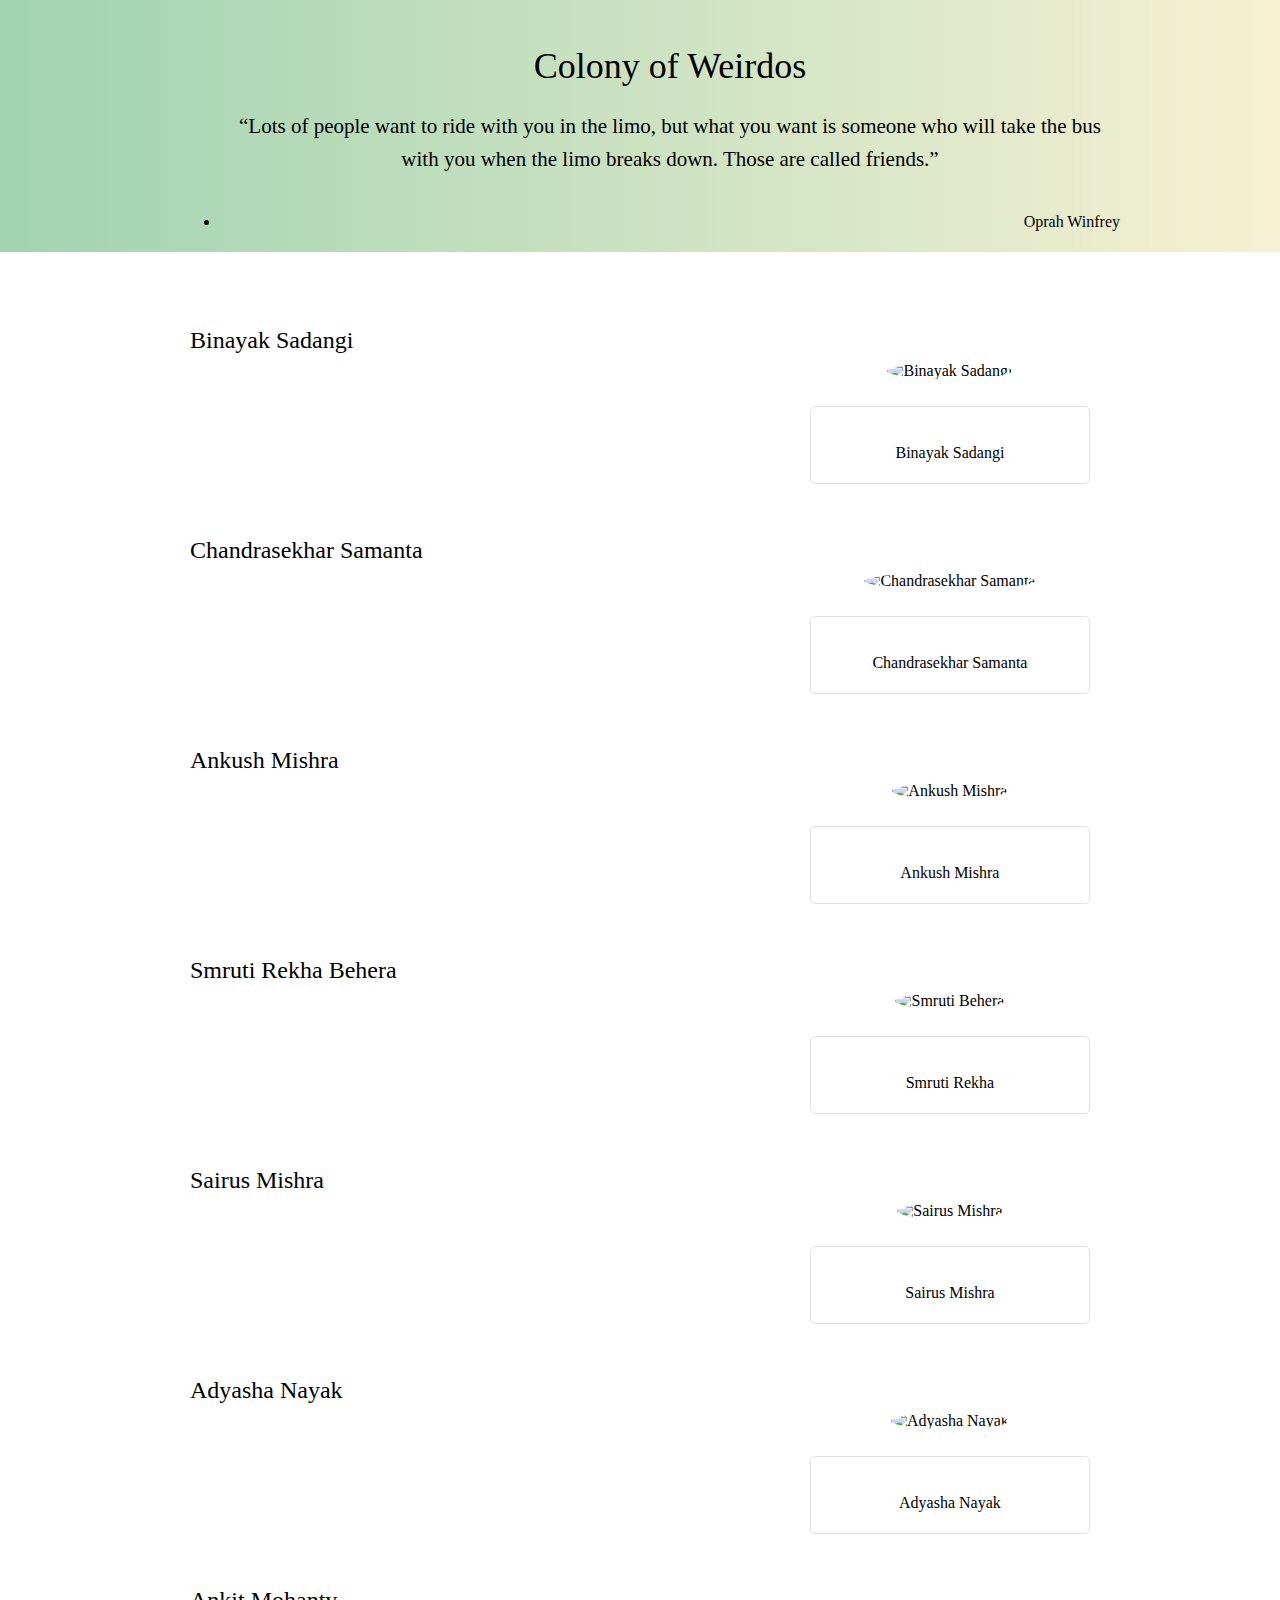
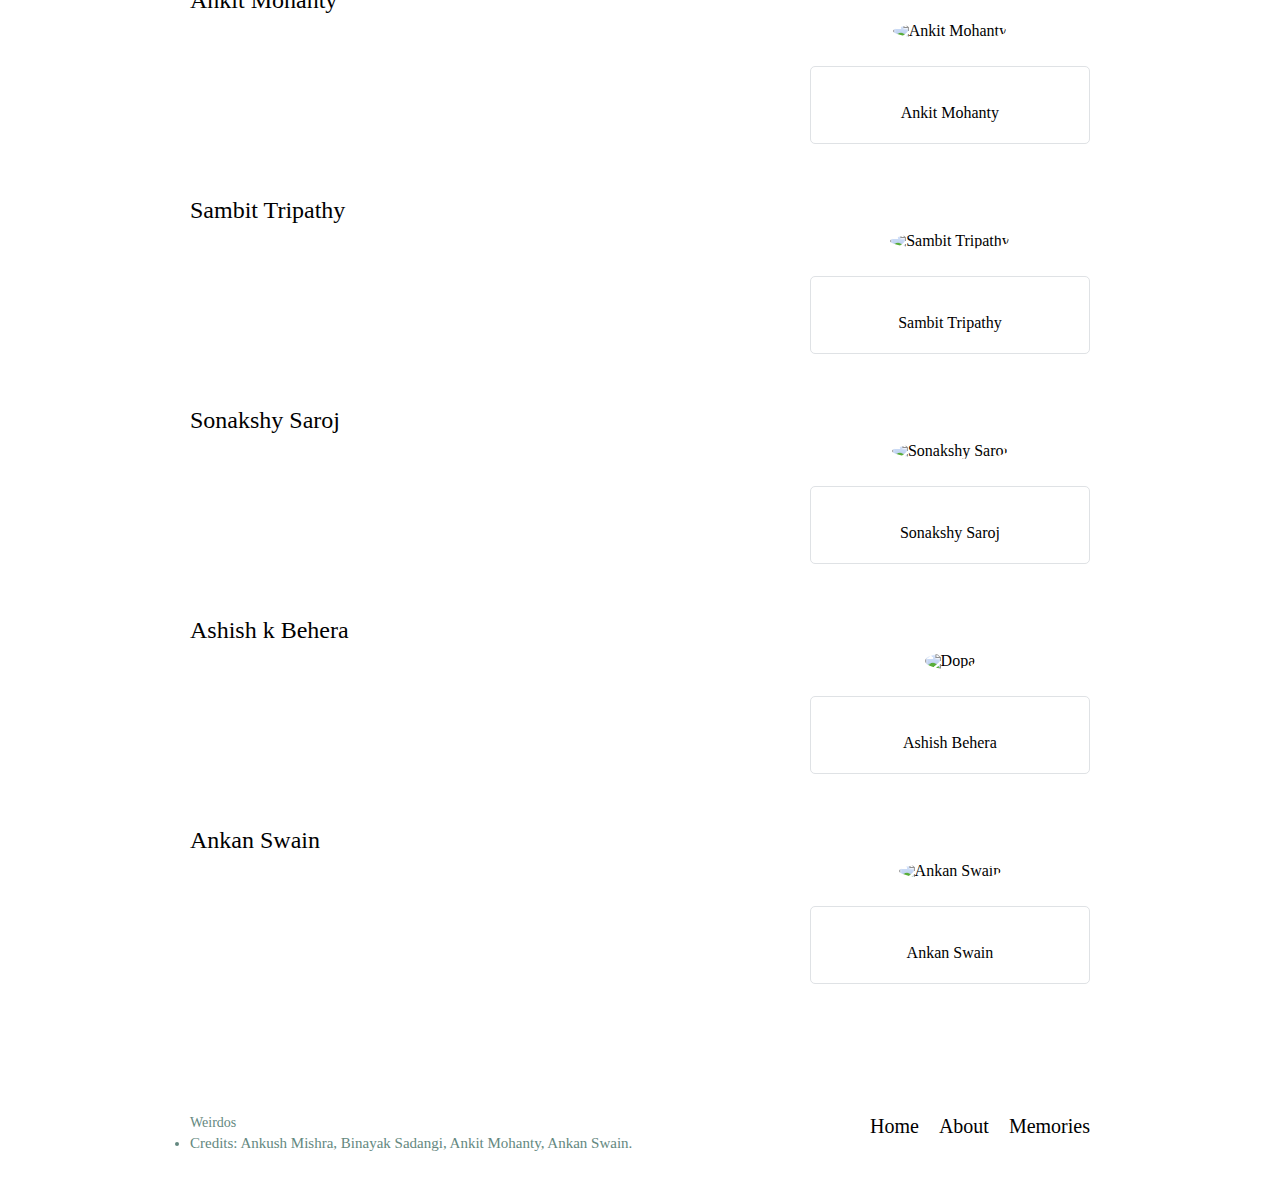
==== about.html @ 7e1612fb "update 4" ====
<!DOCTYPE html>
<html>
<head>
	<title>About/under development</title>
	<link href="style-abt.css" rel="stylesheet">
</head>

<body>
	
	<section class="row-alt">
  <div class="lead container">
    <div class="container">

    <h1>Colony of Weirdos</h1>

    <p> “Lots of people want to ride with you in the limo, but what you want is someone who will take the bus with you when the limo breaks down. Those are called friends.”</p><br>
    <li class="author">Oprah Winfrey</li>
  
    </div>
  </div>
</section>
<section class="row">
  <div class="grid">

  <!-- Binu -->

  <section class="weirdo">

    <div class="col-2-3">

      <h2>Binayak Sadangi</h2>
  
      <p></p>

    </div><!--

    --><aside class="col-1-3">
      <div class="infoabt">

        <img src="z-32.jpg" alt="Binayak Sadangi" Height="150" Width="150">

        <ul>
          <li><a href="https://www.instagram.com/binayak__sadangi">Binayak Sadangi</a></li>
          <li><a href="*portfolio"></a></li>
        </ul>

      </div>
    </aside>

  </section>

  <!-- Chandu -->

  <section class="weirdo">

    <div class="col-2-3">

      <h2>Chandrasekhar Samanta</h2>
  
      <p></p>

    </div><!--

    --><aside class="col-1-3">
      <div class="infoabt">

        <img src="z-07.jpg" alt="Chandrasekhar Samanta" Height="150" Width="150">

        <ul>
          <li><a href="https://www.instagram.com/___chandrasekhar___">Chandrasekhar Samanta</a></li>
          <li><a href="*portfolio"></a></li>
        </ul>

      </div>
    </aside>

  </section>

  <!-- Ankush -->

  <section class="weirdo" >

    <div class="col-2-3">

      <h2>Ankush Mishra</h2>
  
      <p></p>

    </div><!--

    --><aside class="col-1-3">
      <div class="infoabt">

        <img src="z-42.jpg" alt="Ankush Mishra" Height="150" Width="150">

        <ul>
          <li><a href="https://www.instagram.com/iam_ankush09">Ankush Mishra</a></li>
          <li><a href="*portfolio"></a></li>
        </ul>

      </div>
    </aside>

  </section>

  <!-- smruti -->

  <section class="weirdo" >

    <div class="col-2-3">

      <h2>Smruti Rekha Behera</h2>
  
      <p></p>

    </div><!--

    --><aside class="col-1-3">
      <div class="infoabt">

        <img src="z-45.jpg" alt="Smruti Behera" Height="150" Width="150">

        <ul>
          <li><a href="https://www.instagram.com/trou._.noir">Smruti Rekha</a></li>
          <li><a href="*portfolio"></a></li>
        </ul>

      </div>
    </aside>

  </section>

  <!-- Sai -->

  <section class="weirdo">

    <div class="col-2-3">

      <h2>Sairus Mishra</h2>
  
      <p></p>

    </div><!--

    --><aside class="col-1-3">
      <div class="infoabt">

        <img src="z-08.jpeg" alt="Sairus Mishra" Height="150" Width="150">

        <ul>
          <li><a href="https://www.instagram.com/iamsairus10">Sairus Mishra</a></li>
          <li><a href="*portfolio"></a></li>
        </ul>

      </div>
    </aside>

  </section>

  <!-- adyasha -->

  <section class="weirdo">

    <div class="col-2-3">

      <h2>Adyasha Nayak</h2>
  
      <p></p>

    </div><!--

    --><aside class="col-1-3">
      <div class="infoabt">

        <img src="z-60.jpg" alt="Adyasha Nayak" Height="150" Width="150">

        <ul>
          <li><a href="https://www.instagram.com/adyashaa.nayakk">Adyasha Nayak</a></li>
          <li><a href="*portfolio"></a></li>
        </ul>

      </div>
    </aside>

  </section>

  <!-- Ankit -->

  <section class="weirdo">

    <div class="col-2-3">

      <h2>Ankit Mohanty</h2>
  
      <p></p>

    </div><!--

    --><aside class="col-1-3">
      <div class="infoabt">

        <img src="z-15.png" alt="Ankit Mohanty" Height="150" Width="150">

        <ul>
          <li><a href="https://www.instagram.com/a_nkit_007">Ankit Mohanty</a></li>
          <li><a href="*portfolio"></a></li>
        </ul>

      </div>
    </aside>

  </section>

  <!-- Sambit -->

  <section class="weirdo" >

    <div class="col-2-3">

      <h2>Sambit Tripathy</h2>
  
      <p></p>

    </div><!--

    --><aside class="col-1-3">
      <div class="infoabt">

        <img src="z-41.jpg" alt="Sambit Tripathy" Height="150" Width="150">

        <ul>
          <li><a href="https://www.instagram.com/radioactive.221">Sambit Tripathy</a></li>
          <li><a href="*portfolio"></a></li>
        </ul>

      </div>
    </aside>

  </section>

  <!-- Sonakshy -->

  <section class="weirdo">

    <div class="col-2-3">

      <h2>Sonakshy Saroj</h2>
  
      <p></p>

    </div><!--

    --><aside class="col-1-3">
      <div class="infoabt">

        <img src="z-47.jpg" alt="Sonakshy Saroj" Height="150" Width="150">

        <ul>
          <li><a href="https://www.instagram.com/sonak_shyy">Sonakshy Saroj</a></li>
          <li><a href="*portfolio"></a></li>
        </ul>

      </div>
    </aside>

  </section>

  <!-- Ashish -->

  <section class="weirdo" >

    <div class="col-2-3">

      <h2>Ashish k Behera</h2>
  
      <p></p>

    </div><!--

    --><aside class="col-1-3">
      <div class="infoabt">

        <img src="z-34.jpg" alt="Dopa" Height="150" Width="150">

        <ul>
          <li><a href="https://www.instagram.com/call_me_a_s_h_u_">Ashish Behera</a></li>
          <li><a href="*portfolio"></a></li>
        </ul>

      </div>
    </aside>

  </section>

  <!-- Ankan -->

  <section class="weirdo" >

    <div class="col-2-3">

      <h2>Ankan Swain</h2>
  
      <p></p>

    </div><!--

    --><aside class="col-1-3">
      <div class="infoabt">

        <img src="z-19.jpg" alt="Ankan Swain" Height="150" Width="150">

        <ul>
          <li><a href="https://www.instagram.com/ankanswain">Ankan Swain</a></li>
          <li><a href="*portfolio"></a></li>
        </ul>

      </div>
    </aside>

  </section>
  

  </div>
</section>

<footer class="primary-footer container group">
  <small>Weirdos</small>
  <nav class="nav">
    <ul>
      <li><a href="index.html">Home</a></li><!--
      --><li><a href="about.html">About</a></li><!--
      --><li><a href="Memories.html">Memories</a></li>
    </ul>
  </nav>
  <li style="font-size:15px">Credits: Ankush Mishra, Binayak Sadangi, Ankit Mohanty, Ankan Swain.</li> 

</footer>

</body>

</html>
---- style-abt.css ----
html, body, div, span, applet, object, iframe,
h1, h2, h3, h4, h5, h6, p, blockquote, pre,
a, abbr, acronym, address, big, cite, code,
del, dfn, em, img, ins, kbd, q, s, samp,
small, strike, strong, sub, sup, tt, var,
b, u, i, center,
dl, dt, dd, ol, ul, li,
fieldset, form, label, legend,
table, caption, tbody, tfoot, thead, tr, th, td,
article, aside, canvas, details, embed, 
figure, figcaption, footer, header, hgroup, 
menu, nav, output, ruby, section, summary,
time, mark, audio, video {
	margin: 0;
	padding: 0;
	border: 0;
	font-size: 100%;
	font: inherit;
	vertical-align: baseline;
}
/* HTML5 display-role reset for older browsers */
article, aside, details, figcaption, figure, 
footer, header, hgroup, menu, nav, section {
	display: block;
}
body {
	line-height: 1;
}
ol, ul {
	list-style: none;
}
blockquote, q {
	quotes: none;
}
blockquote:before, blockquote:after,
q:before, q:after {
	content: '';
	content: none;
}
table {
	border-collapse: collapse;
	border-spacing: 0;
}

.author {
  text-align: right;
}

/*
  ========================================
  Custom styles
  ========================================
*/



h1 {
  font-size: 36px;
  line-height: 44px;
}
h2 {
  font-size: 24px;
  line-height: 44px;
}
h3 {
  font-size: 21px;
}
h4 {
  font-size: 18px;
}

h5 {
  font-size: 14px;
  font-weight: 400;
  text-transform: uppercase;
}
  
 strong {
  font-weight: 400;
}
cite, em {
  font-style: italic;
}

/*
  ========================================
  Links
  ========================================
*/

a {
  color: black;
  text-decoration: none;
}

a:hover {
  color: #a9b2b9;
}

p a {
  border-bottom: 1px solid #dfe2e5;
}

.primary-header a,
.primary-footer a {
  
}

.primary-header a:hover,
.primary-footer a:hover {
  color: purple;
} 

/*
  ========================================
  Grid
  ========================================
*/

*,
*:before,
*:after {
  -webkit-box-sizing: border-box;
     -moz-box-sizing: border-box;
          box-sizing: border-box;
}

/*.container {
  margin: 0 auto;
  padding-left: 30px;
  padding-right: 30px;
  width: 960px;
}*/
.container,
.grid {
  margin: 0 auto;
  width: 960px;
}
.container {
  padding-left: 30px;
  padding-right: 30px;
}


/*
  ========================================
  Typography
  ========================================
*/

h1, h3, h4, h5, p {
  margin-bottom: 22px;
}

/*
  ========================================
  Leads
  ========================================
*/

.lead {
  text-align: center;
}
.lead p {
  font-size: 21px;
  line-height: 33px;
}


/*
  ========================================
  Buttons
  ========================================
*/

.btn {
  border-radius: 5px;
  color: #fff;
  cursor: pointer;
  display: inline-block;
  font-weight: 400;
  letter-spacing: .5px;
  margin: 0;
  text-transform: uppercase;
}


.btn-alt {
  border: 1px solid #fff;
  padding: 10px 30px;
}

.btn-alt:hover {
  background: #fff;
  color: #648880;
}

.btn-default {
  border: 0;
  background: #648880;
  padding: 11px 30px;
  font-size: 14px;
}

.btn-default:hover {
  background: #77a198;
}



/*
  ========================================
  Home
  ========================================
*/

.hero {
  color: #fff;
  line-height: 44px;
  padding: 22px 80px 66px 80px;
  text-align: center;
}
.hero h2 {
  font-size: 36px;
}
.hero p {
  font-size: 24px;
  font-weight: 100;
}

/*
  ========================================
  Clearfix
  ========================================
*/
.group:before,
.group:after {
  content: "";
  display: table;
}
.group:after {  
  clear: both;
}
.group {
  clear: both;
  *zoom: 1;
}

/*
  ========================================
  Rows
  ========================================
*/

.row,
.row-alt{
  min-width: 960px;
}
.row {
  background: #fff;
  padding: 66px 0 44px 0;
}
.row-alt {
   background: #cbe2c1;
   background: -webkit-linear-gradient(to right, #a1d3b0, #f6f1d3);
   background: -moz-linear-gradient(to right, #a1d3b0, #f6f1d3);
   background: linear-gradient(to right, #a1d3b0, #f6f1d3);
   padding: 44px 0 22px 0;
 }



/*
  ========================================
  Primary header
  ========================================
*/

.logo {
  border-top: 4px solid #648880;
  float: left;
  font-size: 48px;
  font-weight: 100;
  letter-spacing: .5px;
  line-height: 44px;
  padding: 40px 0 22px 0;
  text-transform: uppercase;
}

.tagline {
  margin: 66px 0 22px 0;
  text-align: right;
}

.primary-nav {
  font-size: 14px;
  font-weight: 400;
  letter-spacing: .5px;
  text-transform: uppercase;
}



/*
  ========================================
  Primary footer
  ========================================
*/

.primary-footer {
  color: #648880;
  font-size: 14px;
  padding-bottom: 44px;
  padding-top: 44px;
}

.primary-footer small {
  float: left;
  font-weight: 400;
}


.col-1-3 {
  width: 33.33%;
}

.col-2-3 {
  width: 66.66%;
}

.col-1-3,
.col-2-3 {
  display: inline-block;
  vertical-align: top;
}

.teaser a:hover h3 {
  color: #a9b2b9;
}

.teaser img {
  border-radius: 5px;
  display: block;
  margin-bottom: 22px;
  max-width: 100%

}

.grid,
.col-1-3,
.col-2-3 {
  padding-left: 15px;
  padding-right: 15px;
}

/*
  ========================================
  Navigation
  ========================================
*/

.nav {
  text-align: right;
  font-size: 20px;
}

.nav li {
  display: inline-block;
  margin: 0 10px;
  vertical-align: top;
}

.nav li:last-child {
  margin-right: 0;
}

/*
  ========================================
  Speakers
  ========================================
*/
  
.infoabt {
  border: 1px solid #dfe2e5;
  border-radius: 5px;
  margin-top: 88px;
  padding: 22px;
  text-align: center;
}

.weirdo {
  margin-bottom: 44px;
}

.infoabt img {
  border-radius: 50%;
  height: 130px;
  margin: -66px 0 22px 0;
  vertical-align: top;
}

/*
  ========================================
  Venue
  ========================================
*/

.venue-theatre {
  margin-bottom: 66px;
}
.venue-hotel {
  margin-bottom: 22px;
}

.venue-map {
  height: 264px;
}

/*
  ========================================
  Register
  ========================================
*/

.why-attend {
  list-style: square;
  margin: 0 0 22px 30px;
}

form {
  margin-bottom: 22px;
}
input,
select,
textarea {
  font: 300 16px/22px "Lato", "Open Sans", "Helvetica Neue", Helvetica, Arial, sans-serif;
}

.register-group label {
  color: #648880;
  cursor: pointer;
  font-weight: 400;
}
.register-group input,
.register-group select,
.register-group textarea {
  border: 1px solid #c6c9cc;
  border-radius: 5px;
  color: #888;
  display: block;
  margin: 5px 0 27px 0;
  padding: 5px 8px;
}
.register-group input,
.register-group textarea {
  width: 100%;
}
.register-group select {
  height: 34px;
  width: 60px;
}
.register-group textarea {
  height: 78px;
}

/*
  ========================================
  Schedule
  ========================================
*/

table {
  margin-bottom: 44px;
  width: 100%;
}
table:last-child {
  margin-bottom: 0;
}

th,
td {
  padding-bottom: 22px;
  vertical-align: top;
}
th {
  padding-right: 45px;
  text-align: right;
  width: 20%;
}
td {
  width: 40%;
}

thead {
  line-height: 44px;
}
thead th {
  color: #648880;
  font-size: 24px;
}

tbody th {
  color: #a9b2b9;
  font-size: 14px;
  font-weight: 400;
  padding-top: 22px;
  text-transform: uppercase;
}

tbody td {
  border-top: 1px solid #dfe2e5;
  padding-top: 21px;
}
tbody td:first-of-type {
  padding-right: 15px;
}
tbody td:last-of-type {
  padding-left: 15px;
}
tbody td:only-of-type {
  padding-left: 0;
  padding-right: 0;
}

table a {
  color: #888;
}
table h4 {
  margin-bottom: 0;
}

.schedule-offset {
  color: #a9b2b9;
}
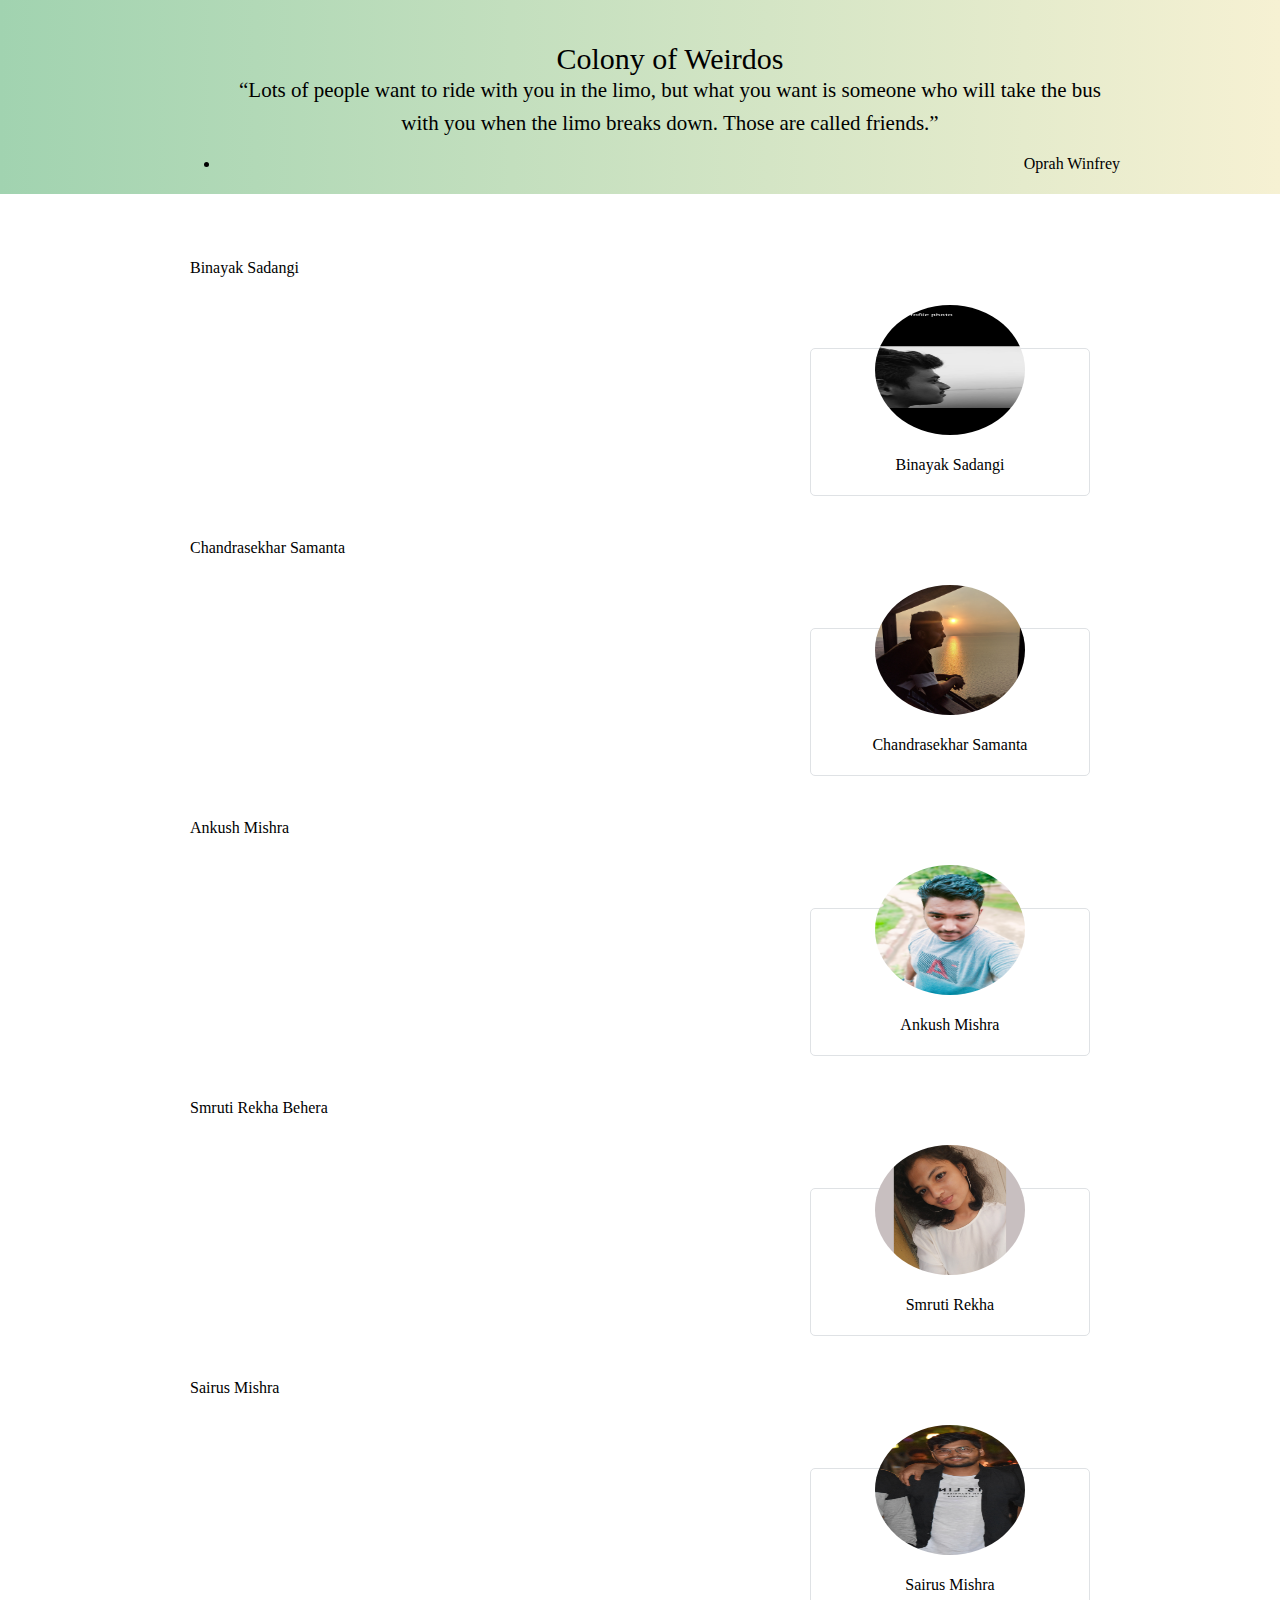
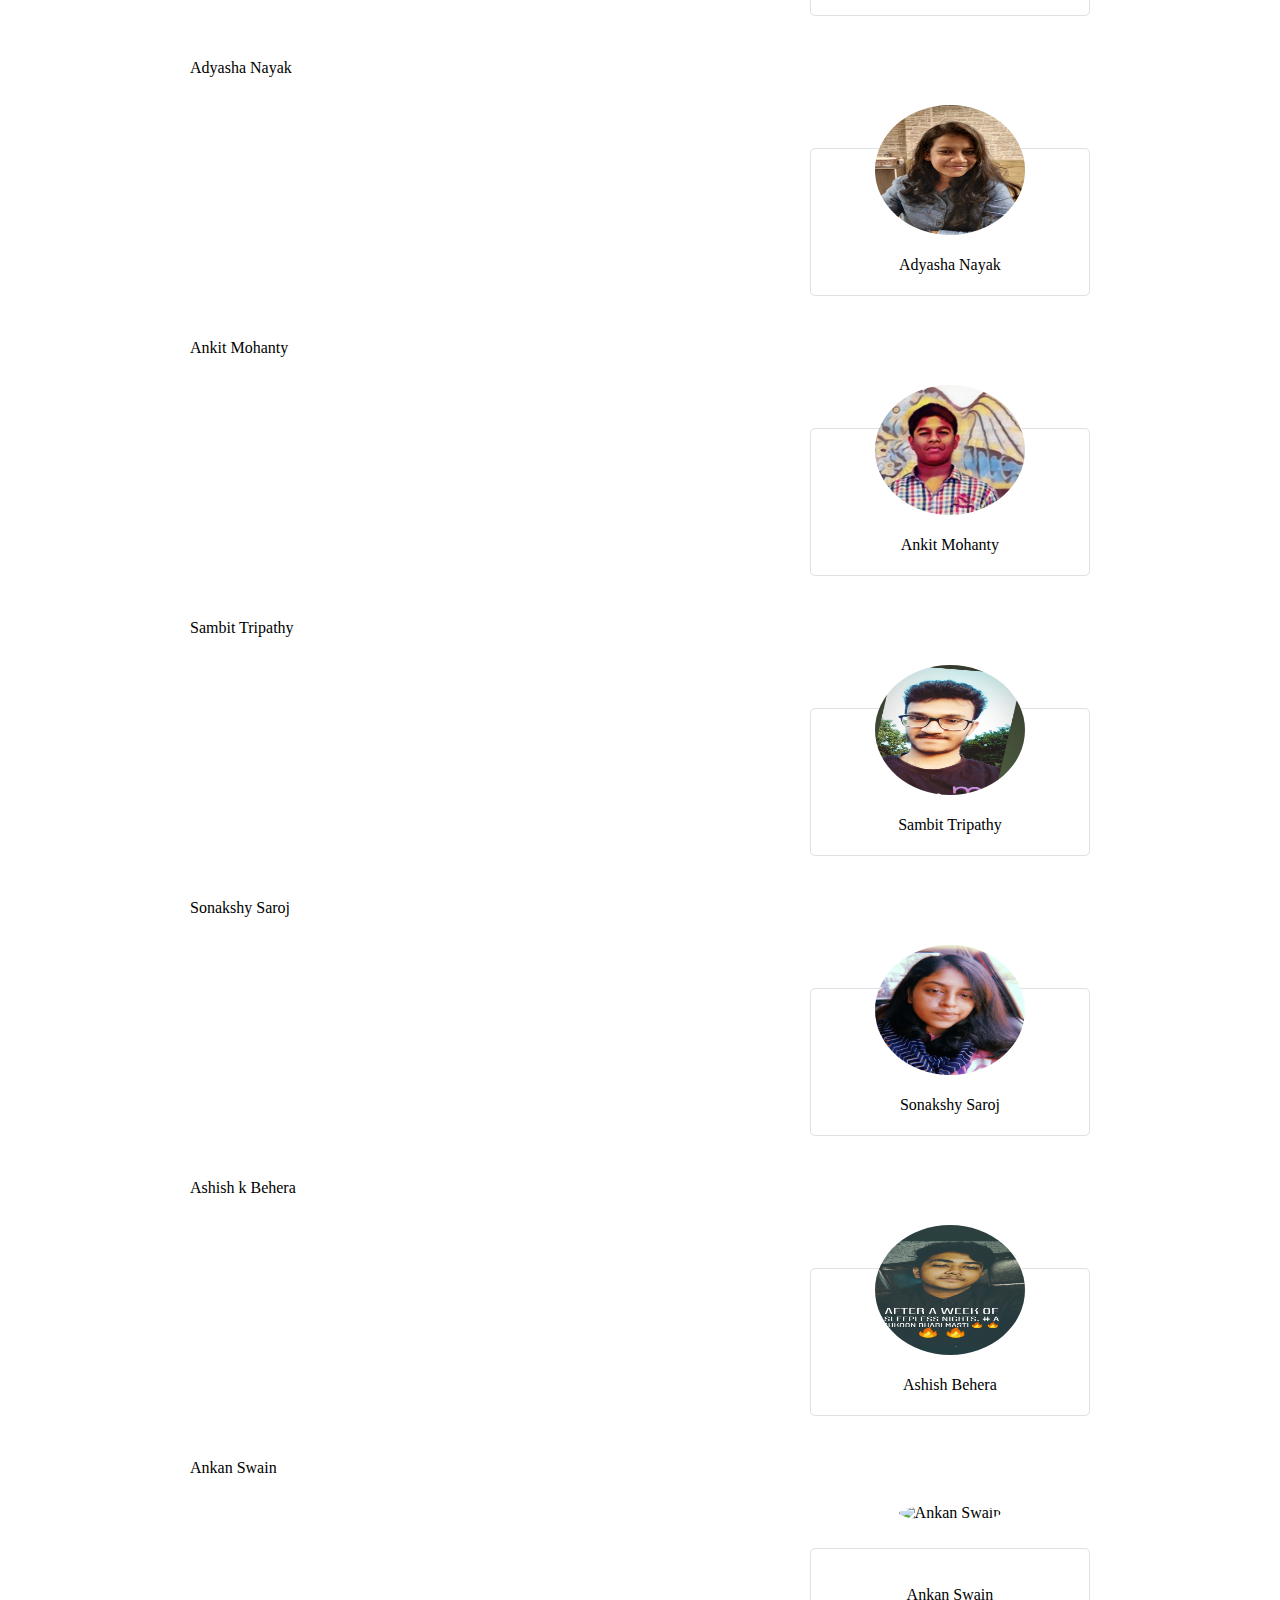
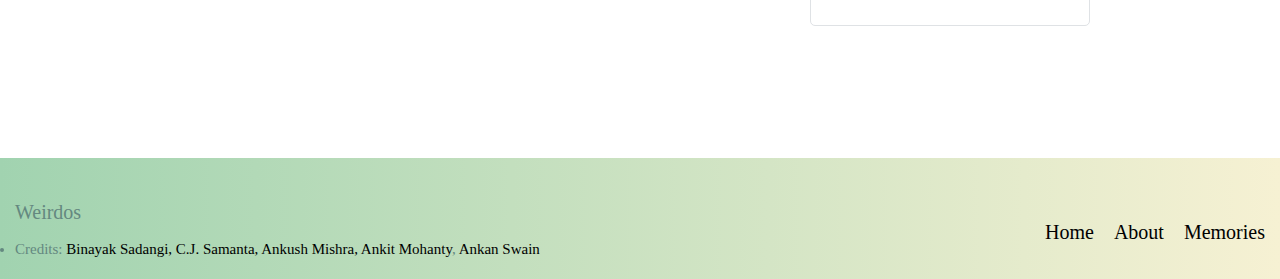
==== commit 2e774fe4: "Merge pull request #3 from ankush0939/Ankush" ====
--- a/about.html
+++ b/about.html
@@ -2,7 +2,8 @@
 <html>
 <head>
 	<title>About/under development</title>
-	<link href="style-abt.css" rel="stylesheet">
+	<link href="css/style-abt.css" rel="stylesheet">
+  <link href="css/style-foot.css" rel="stylesheet">
 </head>
 
 <body>
@@ -11,7 +12,7 @@
   <div class="lead container">
     <div class="container">
 
-    <h1>Colony of Weirdos</h1>
+    <h1 style="font-size: 30px">Colony of Weirdos</h1>
 
     <p> “Lots of people want to ride with you in the limo, but what you want is someone who will take the bus with you when the limo breaks down. Those are called friends.”</p><br>
     <li class="author">Oprah Winfrey</li>
@@ -37,7 +38,7 @@
     --><aside class="col-1-3">
       <div class="infoabt">
 
-        <img src="z-32.jpg" alt="Binayak Sadangi" Height="150" Width="150">
+        <img src="img/z-32.jpg" alt="Binayak Sadangi" Height="150" Width="150">
 
         <ul>
           <li><a href="https://www.instagram.com/binayak__sadangi">Binayak Sadangi</a></li>
@@ -64,7 +65,7 @@
     --><aside class="col-1-3">
       <div class="infoabt">
 
-        <img src="z-07.jpg" alt="Chandrasekhar Samanta" Height="150" Width="150">
+        <img src="img/z-07.jpg" alt="Chandrasekhar Samanta" Height="150" Width="150">
 
         <ul>
           <li><a href="https://www.instagram.com/___chandrasekhar___">Chandrasekhar Samanta</a></li>
@@ -91,7 +92,7 @@
     --><aside class="col-1-3">
       <div class="infoabt">
 
-        <img src="z-42.jpg" alt="Ankush Mishra" Height="150" Width="150">
+        <img src="img/z-42.jpg" alt="Ankush Mishra" Height="150" Width="150">
 
         <ul>
           <li><a href="https://www.instagram.com/iam_ankush09">Ankush Mishra</a></li>
@@ -118,7 +119,7 @@
     --><aside class="col-1-3">
       <div class="infoabt">
 
-        <img src="z-45.jpg" alt="Smruti Behera" Height="150" Width="150">
+        <img src="img/z-45.jpg" alt="Smruti Behera" Height="150" Width="150">
 
         <ul>
           <li><a href="https://www.instagram.com/trou._.noir">Smruti Rekha</a></li>
@@ -145,7 +146,7 @@
     --><aside class="col-1-3">
       <div class="infoabt">
 
-        <img src="z-08.jpeg" alt="Sairus Mishra" Height="150" Width="150">
+        <img src="img/z-08.jpeg" alt="Sairus Mishra" Height="150" Width="150">
 
         <ul>
           <li><a href="https://www.instagram.com/iamsairus10">Sairus Mishra</a></li>
@@ -172,7 +173,7 @@
     --><aside class="col-1-3">
       <div class="infoabt">
 
-        <img src="z-60.jpg" alt="Adyasha Nayak" Height="150" Width="150">
+        <img src="img/z-60.jpg" alt="Adyasha Nayak" Height="150" Width="150">
 
         <ul>
           <li><a href="https://www.instagram.com/adyashaa.nayakk">Adyasha Nayak</a></li>
@@ -199,7 +200,7 @@
     --><aside class="col-1-3">
       <div class="infoabt">
 
-        <img src="z-15.png" alt="Ankit Mohanty" Height="150" Width="150">
+        <img src="img/z-15.png" alt="Ankit Mohanty" Height="150" Width="150">
 
         <ul>
           <li><a href="https://www.instagram.com/a_nkit_007">Ankit Mohanty</a></li>
@@ -226,7 +227,7 @@
     --><aside class="col-1-3">
       <div class="infoabt">
 
-        <img src="z-41.jpg" alt="Sambit Tripathy" Height="150" Width="150">
+        <img src="img/z-41.jpg" alt="Sambit Tripathy" Height="150" Width="150">
 
         <ul>
           <li><a href="https://www.instagram.com/radioactive.221">Sambit Tripathy</a></li>
@@ -253,7 +254,7 @@
     --><aside class="col-1-3">
       <div class="infoabt">
 
-        <img src="z-47.jpg" alt="Sonakshy Saroj" Height="150" Width="150">
+        <img src="img/z-47.jpg" alt="Sonakshy Saroj" Height="150" Width="150">
 
         <ul>
           <li><a href="https://www.instagram.com/sonak_shyy">Sonakshy Saroj</a></li>
@@ -280,7 +281,7 @@
     --><aside class="col-1-3">
       <div class="infoabt">
 
-        <img src="z-34.jpg" alt="Dopa" Height="150" Width="150">
+        <img src="img/z-34.jpg" alt="Dopa" Height="150" Width="150">
 
         <ul>
           <li><a href="https://www.instagram.com/call_me_a_s_h_u_">Ashish Behera</a></li>
@@ -307,7 +308,7 @@
     --><aside class="col-1-3">
       <div class="infoabt">
 
-        <img src="z-19.jpg" alt="Ankan Swain" Height="150" Width="150">
+        <img src="img/z-19.jpg" alt="Ankan Swain" Height="150" Width="150">
 
         <ul>
           <li><a href="https://www.instagram.com/ankanswain">Ankan Swain</a></li>
@@ -323,17 +324,19 @@
   </div>
 </section>
 
-<footer class="primary-footer container group">
-  <small>Weirdos</small>
-  <nav class="nav">
-    <ul>
-      <li><a href="index.html">Home</a></li><!--
-      --><li><a href="about.html">About</a></li><!--
-      --><li><a href="Memories.html">Memories</a></li>
-    </ul>
-  </nav>
-  <li style="font-size:15px">Credits: Ankush Mishra, Binayak Sadangi, Ankit Mohanty, Ankan Swain.</li> 
-
+<footer class="fprimary-footer fcontainer fgroup">
+  <div class="frow-alt">
+     <div class="fgrid">
+    <small>Weirdos</small><br>
+    <nav class="fnav">
+      <ul>
+        <li><a href="index.html">Home</a></li><!--
+        --><li><a href="about.html">About</a></li><!--
+        --><li><a href="Memories.html">Memories</a></li>
+      </ul>
+    </nav>
+    <li style="font-size:15px">Credits: <a href="https://www.instagram.com/binayak__sadangi">Binayak Sadangi</a><a href="https://www.instagram.com/___chandrasekhar___">, C.J. Samanta,</a><a href="https://www.instagram.com/iam_ankush09"> Ankush Mishra,</a><a href="https://www.instagram.com/a_nkit_007"> Ankit Mohanty</a>,<a href="https://www.instagram.com/ankanswain"> Ankan Swain</a></li> 
+  </div></div>
 </footer>
 
 </body>
--- a/css/style-abt.css
+++ b/css/style-abt.css
@@ -0,0 +1,540 @@
+
+
+html, body, div, span, applet, object, iframe,
+h1, h2, h3, h4, h5, h6, p, blockquote, pre,
+a, abbr, acronym, address, big, cite, code,
+del, dfn, em, img, ins, kbd, q, s, samp,
+small, strike, strong, sub, sup, tt, var,
+b, u, i, center,
+dl, dt, dd, ol, ul, li,
+fieldset, form, label, legend,
+table, caption, tbody, tfoot, thead, tr, th, td,
+article, aside, canvas, details, embed, 
+figure, figcaption, footer, header, hgroup, 
+menu, nav, output, ruby, section, summary,
+time, mark, audio, video {
+	margin: 0;
+	padding: 0;
+	border: 0;
+	font-size: 100%;
+	font: inherit;
+	vertical-align: baseline;
+}
+/* HTML5 display-role reset for older browsers */
+article, aside, details, figcaption, figure, 
+footer, header, hgroup, menu, nav, section {
+	display: block;
+}
+body {
+	line-height: 1;
+}
+ol, ul {
+	list-style: none;
+}
+blockquote, q {
+	quotes: none;
+}
+blockquote:before, blockquote:after,
+q:before, q:after {
+	content: '';
+	content: none;
+}
+table {
+	border-collapse: collapse;
+	border-spacing: 0;
+}
+
+.author {
+  text-align: right;
+}
+
+/*
+  ========================================
+  Custom styles
+  ========================================
+*/
+
+
+
+h1 {
+  font-size: 36px;
+  line-height: 44px;
+}
+h2 {
+  font-size: 24px;
+  line-height: 44px;
+}
+h3 {
+  font-size: 21px;
+}
+h4 {
+  font-size: 18px;
+}
+
+h5 {
+  font-size: 14px;
+  font-weight: 400;
+  text-transform: uppercase;
+}
+  
+ strong {
+  font-weight: 400;
+}
+cite, em {
+  font-style: italic;
+}
+
+/*
+  ========================================
+  Links
+  ========================================
+*/
+
+a {
+  color: black;
+  text-decoration: none;
+}
+
+a:hover {
+  color: #a9b2b9;
+}
+
+p a {
+  border-bottom: 1px solid #dfe2e5;
+}
+
+.primary-header a,
+.primary-footer a {
+  
+}
+
+.primary-header a:hover,
+.primary-footer a:hover {
+  color: purple;
+} 
+
+/*
+  ========================================
+  Grid
+  ========================================
+*/
+
+*,
+*:before,
+*:after {
+  -webkit-box-sizing: border-box;
+     -moz-box-sizing: border-box;
+          box-sizing: border-box;
+}
+
+/*.container {
+  margin: 0 auto;
+  padding-left: 30px;
+  padding-right: 30px;
+  width: 960px;
+}*/
+.container,
+.grid {
+  margin: 0 auto;
+  width: 960px;
+}
+.container {
+  padding-left: 30px;
+  padding-right: 30px;
+}
+
+
+/*
+  ========================================
+  Typography
+  ========================================
+*/
+
+h1, h3, h4, h5, p {
+  margin-bottom: 22px;
+}
+
+/*
+  ========================================
+  Leads
+  ========================================
+*/
+
+.lead {
+  text-align: center;
+}
+.lead p {
+  font-size: 21px;
+  line-height: 33px;
+}
+
+
+/*
+  ========================================
+  Buttons
+  ========================================
+*/
+
+.btn {
+  border-radius: 5px;
+  color: #fff;
+  cursor: pointer;
+  display: inline-block;
+  font-weight: 400;
+  letter-spacing: .5px;
+  margin: 0;
+  text-transform: uppercase;
+}
+
+
+.btn-alt {
+  border: 1px solid #fff;
+  padding: 10px 30px;
+}
+
+.btn-alt:hover {
+  background: #fff;
+  color: #648880;
+}
+
+.btn-default {
+  border: 0;
+  background: #648880;
+  padding: 11px 30px;
+  font-size: 14px;
+}
+
+.btn-default:hover {
+  background: #77a198;
+}
+
+
+
+/*
+  ========================================
+  Home
+  ========================================
+*/
+
+.hero {
+  color: #fff;
+  line-height: 44px;
+  padding: 22px 80px 66px 80px;
+  text-align: center;
+}
+.hero h2 {
+  font-size: 36px;
+}
+.hero p {
+  font-size: 24px;
+  font-weight: 100;
+}
+
+/*
+  ========================================
+  Clearfix
+  ========================================
+*/
+.group:before,
+.group:after {
+  content: "";
+  display: table;
+}
+.group:after {  
+  clear: both;
+}
+.group {
+  clear: both;
+  *zoom: 1;
+}
+
+/*
+  ========================================
+  Rows
+  ========================================
+*/
+
+.row,
+.row-alt{
+  min-width: 960px;
+}
+.row {
+  background: #fff;
+  padding: 66px 0 44px 0;
+}
+.row-alt {
+   background: #cbe2c1;
+   background: -webkit-linear-gradient(to right, #a1d3b0, #f6f1d3);
+   background: -moz-linear-gradient(to right, #a1d3b0, #f6f1d3);
+   background: linear-gradient(to right, #a1d3b0, #f6f1d3);
+   padding: 44px 0 22px 0;
+ }
+
+
+
+/*
+  ========================================
+  Primary header
+  ========================================
+*/
+
+.logo {
+  border-top: 4px solid #648880;
+  float: left;
+  font-size: 48px;
+  font-weight: 100;
+  letter-spacing: .5px;
+  line-height: 44px;
+  padding: 40px 0 22px 0;
+  text-transform: uppercase;
+}
+
+.tagline {
+  margin: 66px 0 22px 0;
+  text-align: right;
+}
+
+.primary-nav {
+  font-size: 14px;
+  font-weight: 400;
+  letter-spacing: .5px;
+  text-transform: uppercase;
+}
+
+
+
+/*
+  ========================================
+  Primary footer
+  ========================================
+*/
+
+.primary-footer {
+  color: #648880;
+  font-size: 14px;
+  padding-bottom: 44px;
+  padding-top: 44px;
+}
+
+.primary-footer small {
+  float: left;
+  font-weight: 400;
+}
+
+
+.col-1-3 {
+  width: 33.33%;
+}
+
+.col-2-3 {
+  width: 66.66%;
+}
+
+.col-1-3,
+.col-2-3 {
+  display: inline-block;
+  vertical-align: top;
+}
+
+.teaser a:hover h3 {
+  color: #a9b2b9;
+}
+
+.teaser img {
+  border-radius: 5px;
+  display: block;
+  margin-bottom: 22px;
+  max-width: 100%
+
+}
+
+.grid,
+.col-1-3,
+.col-2-3 {
+  padding-left: 15px;
+  padding-right: 15px;
+}
+
+/*
+  ========================================
+  Navigation
+  ========================================
+*/
+
+.nav {
+  text-align: right;
+  font-size: 20px;
+}
+
+.nav li {
+  display: inline-block;
+  margin: 0 10px;
+  vertical-align: top;
+}
+
+.nav li:last-child {
+  margin-right: 0;
+}
+
+/*
+  ========================================
+  Speakers
+  ========================================
+*/
+  
+.infoabt {
+  border: 1px solid #dfe2e5;
+  border-radius: 5px;
+  margin-top: 88px;
+  padding: 22px;
+  text-align: center;
+}
+
+.weirdo {
+  margin-bottom: 44px;
+}
+
+.infoabt img {
+  border-radius: 50%;
+  height: 130px;
+  margin: -66px 0 22px 0;
+  vertical-align: top;
+}
+
+/*
+  ========================================
+  Venue
+  ========================================
+*/
+
+.venue-theatre {
+  margin-bottom: 66px;
+}
+.venue-hotel {
+  margin-bottom: 22px;
+}
+
+.venue-map {
+  height: 264px;
+}
+
+/*
+  ========================================
+  Register
+  ========================================
+*/
+
+.why-attend {
+  list-style: square;
+  margin: 0 0 22px 30px;
+}
+
+form {
+  margin-bottom: 22px;
+}
+input,
+select,
+textarea {
+  font: 300 16px/22px "Lato", "Open Sans", "Helvetica Neue", Helvetica, Arial, sans-serif;
+}
+
+.register-group label {
+  color: #648880;
+  cursor: pointer;
+  font-weight: 400;
+}
+.register-group input,
+.register-group select,
+.register-group textarea {
+  border: 1px solid #c6c9cc;
+  border-radius: 5px;
+  color: #888;
+  display: block;
+  margin: 5px 0 27px 0;
+  padding: 5px 8px;
+}
+.register-group input,
+.register-group textarea {
+  width: 100%;
+}
+.register-group select {
+  height: 34px;
+  width: 60px;
+}
+.register-group textarea {
+  height: 78px;
+}
+
+/*
+  ========================================
+  Schedule
+  ========================================
+*/
+
+table {
+  margin-bottom: 44px;
+  width: 100%;
+}
+table:last-child {
+  margin-bottom: 0;
+}
+
+th,
+td {
+  padding-bottom: 22px;
+  vertical-align: top;
+}
+th {
+  padding-right: 45px;
+  text-align: right;
+  width: 20%;
+}
+td {
+  width: 40%;
+}
+
+thead {
+  line-height: 44px;
+}
+thead th {
+  color: #648880;
+  font-size: 24px;
+}
+
+tbody th {
+  color: #a9b2b9;
+  font-size: 14px;
+  font-weight: 400;
+  padding-top: 22px;
+  text-transform: uppercase;
+}
+
+tbody td {
+  border-top: 1px solid #dfe2e5;
+  padding-top: 21px;
+}
+tbody td:first-of-type {
+  padding-right: 15px;
+}
+tbody td:last-of-type {
+  padding-left: 15px;
+}
+tbody td:only-of-type {
+  padding-left: 0;
+  padding-right: 0;
+}
+
+table a {
+  color: #888;
+}
+table h4 {
+  margin-bottom: 0;
+}
+
+.schedule-offset {
+  color: #a9b2b9;
+}
+
+
+
+
--- a/css/style-foot.css
+++ b/css/style-foot.css
@@ -0,0 +1,130 @@
+
+html, body, div, span, applet, object, iframe,
+h1, h2, h3, h4, h5, h6, p, blockquote, pre,
+a, abbr, acronym, address, big, cite, code,
+del, dfn, em, img, ins, kbd, q, s, samp,
+small, strike, strong, sub, sup, tt, var,
+b, u, i, center,
+dl, dt, dd, ol, ul, li,
+fieldset, form, label, legend,
+table, caption, tbody, tfoot, thead, tr, th, td,
+article, aside, canvas, details, embed, 
+figure, figcaption, footer, header, hgroup, 
+menu, nav, output, ruby, section, summary,
+time, mark, audio, video {
+  margin: 0;
+  padding: 0;
+  border: 0;
+  font-size: 100%;
+  font: inherit;
+  vertical-align: baseline;
+}
+/* HTML5 display-role reset for older browsers */
+article, aside, details, figcaption, figure, 
+footer, header, hgroup, menu, nav, section {
+  display: block;
+}
+body {
+  line-height: 1;
+}
+ol, ul {
+  list-style: none;
+}
+blockquote, q {
+  quotes: none;
+}
+blockquote:before, blockquote:after,
+q:before, q:after {
+  content: '';
+  content: none;
+}
+table {
+  border-collapse: collapse;
+  border-spacing: 0;
+}
+
+a {
+  color: black;
+  text-decoration: none;
+}
+
+a:hover {
+  color: #a9b2b9;
+}
+
+p a {
+  border-bottom: 1px solid #dfe2e5;
+}
+
+.fprimary-footer a {
+  
+}
+.fprimary-footer a:hover {
+  color: purple;
+} 
+.fprimary-footer {
+  color: #648880;
+  font-size: 20px;
+  padding-bottom: 0px;
+  padding-top: 44px;
+}
+
+.fprimary-footer small {
+  float: left;
+  font-weight: 400;
+}
+
+.fcontainer,
+.fgrid {
+  margin: 0 auto;
+  width: 100%;
+}
+.fcontainer {
+  padding-left: 0px;
+  padding-right: 0px;
+}
+.fgroup:before,
+.fgroup:after {
+  content: "";
+  display: table;
+}
+.fgroup:after {  
+  clear: both;
+}
+.fgroup {
+  clear: both;
+  *zoom: 1;
+}
+.frow,
+.frow-alt{
+  min-width: 95%;
+}
+.frow {
+  background: #fff;
+  padding: 66px 0 44px 0;
+}
+.frow-alt {
+   background: #cbe2c1;
+   background: -webkit-linear-gradient(to right, #a1d3b0, #f6f1d3);
+   background: -moz-linear-gradient(to right, #a1d3b0, #f6f1d3);
+   background: linear-gradient(to right, #a1d3b0, #f6f1d3);
+   padding: 44px 0 22px 0;
+ }
+ .fgrid{
+  padding-left: 15px;
+  padding-right: 15px;
+}
+.fnav {
+  text-align: right;
+  font-size: 20px;
+}
+
+.fnav li {
+  display: inline-block;
+  margin: 0 10px;
+  vertical-align: top;
+}
+
+.fnav li:last-child {
+  margin-right: 0;
+}
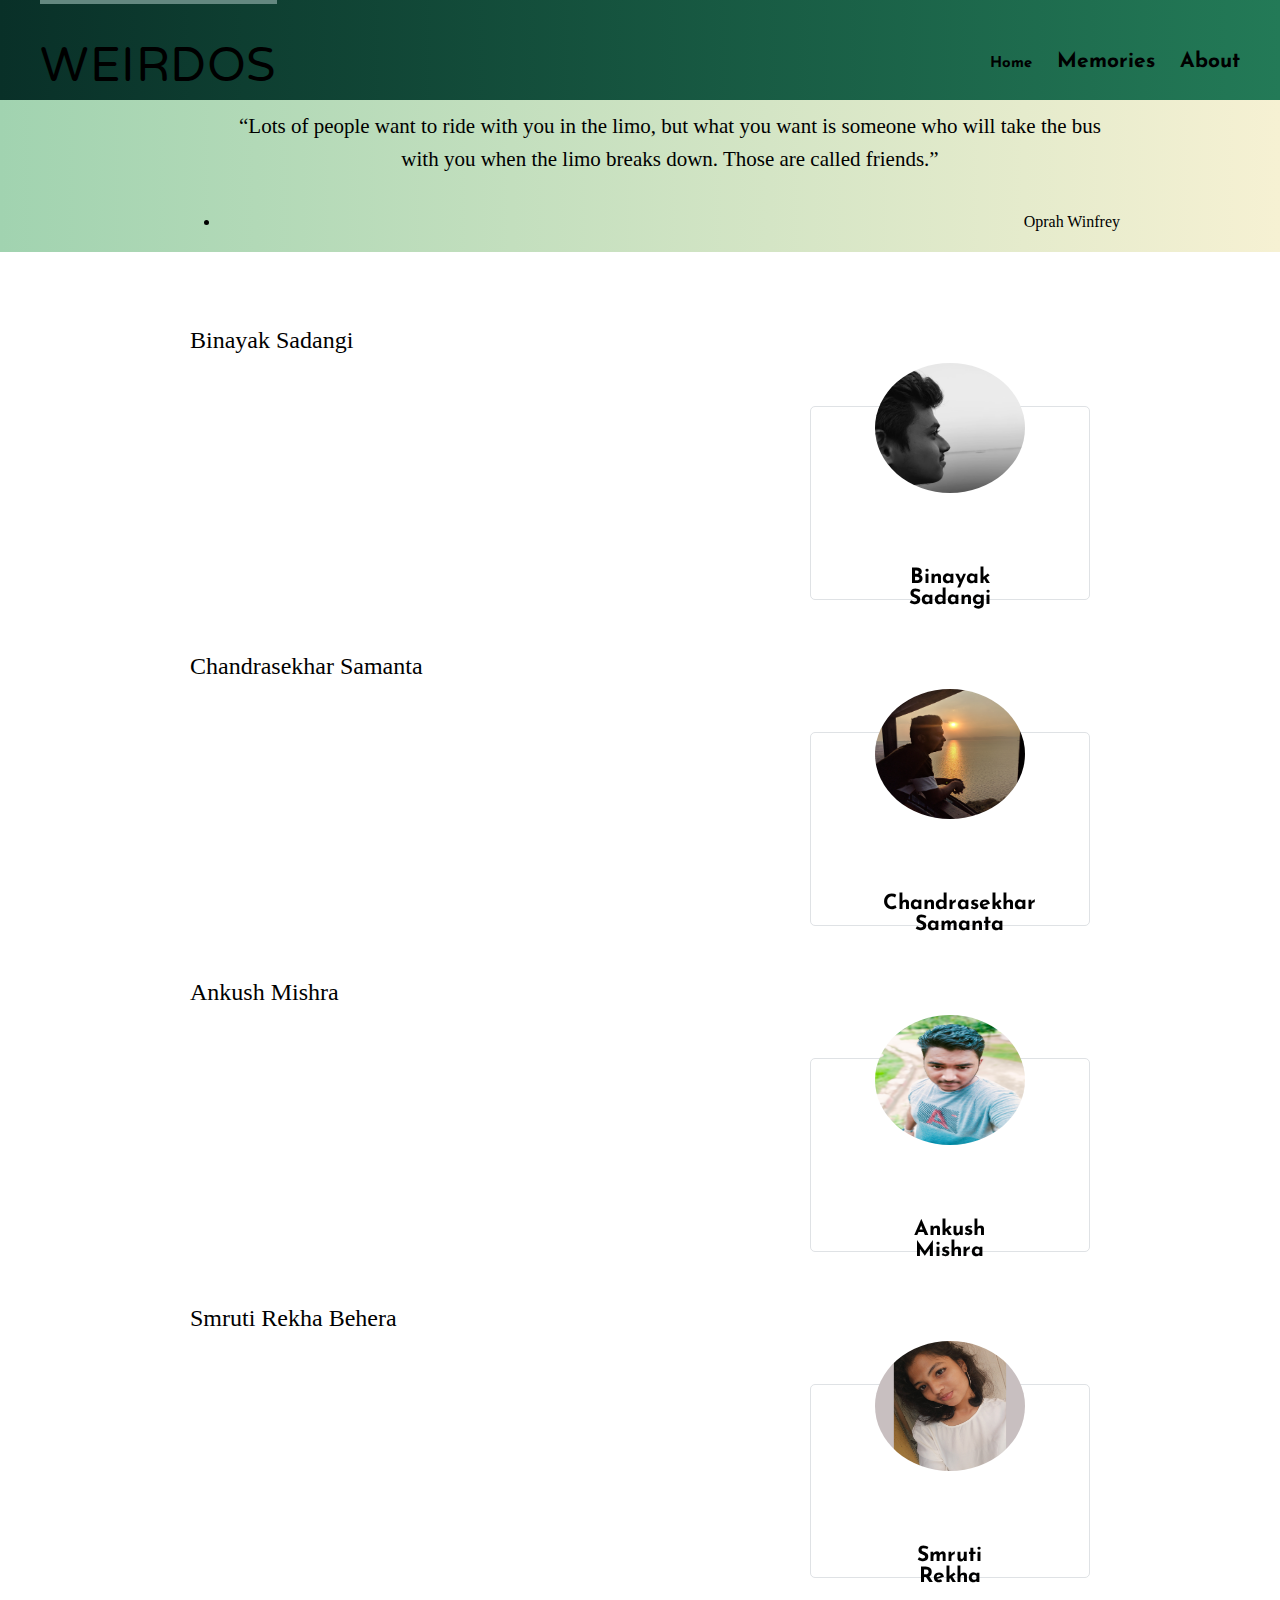
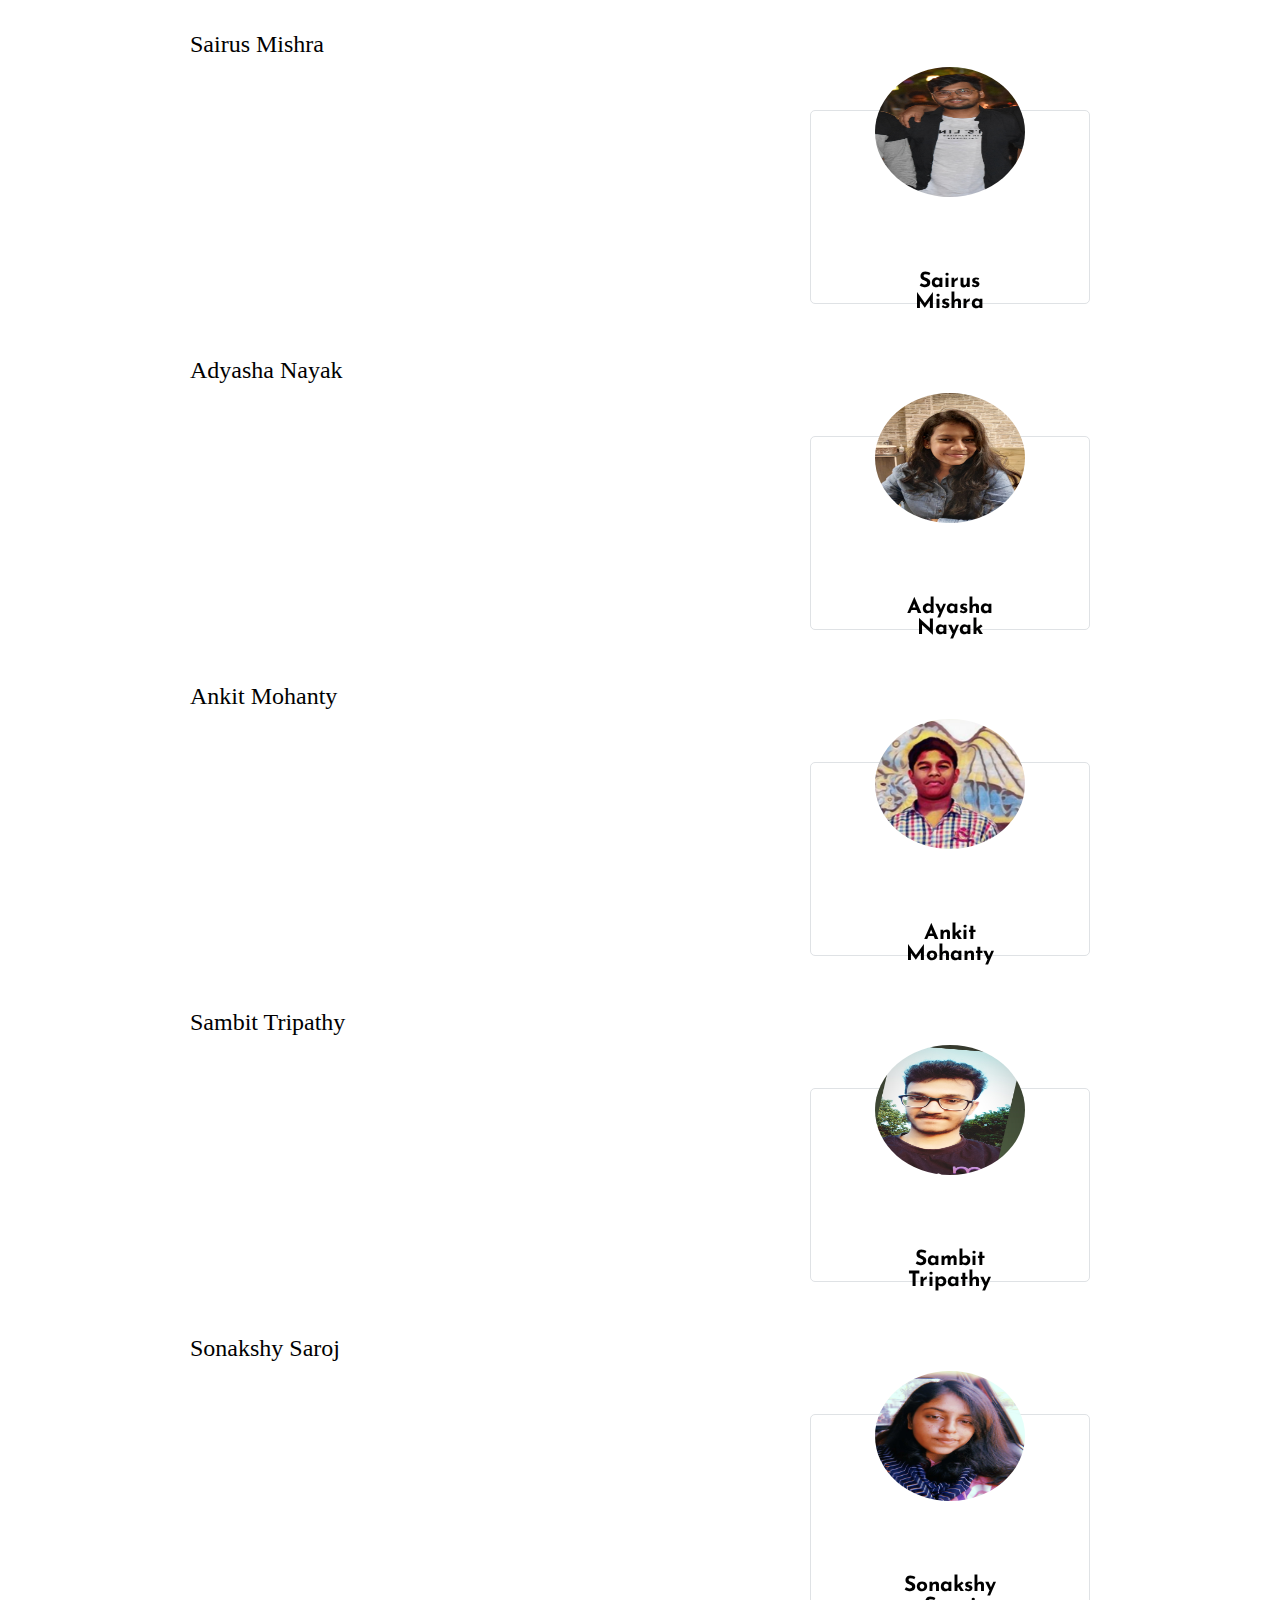
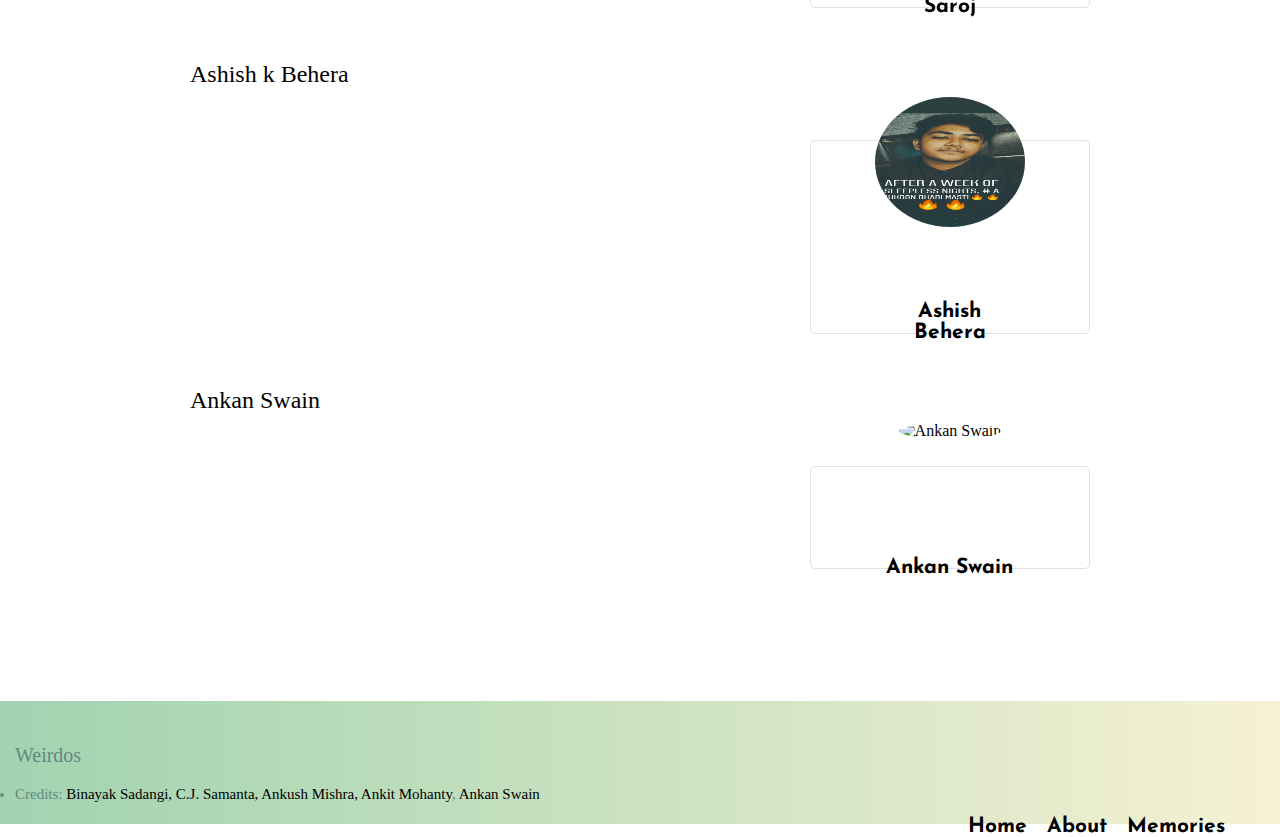
==== commit 7dbc1dc8: "Merge pull request #1 from ankush0939/master" ====
--- a/about.html
+++ b/about.html
@@ -3,10 +3,27 @@
 <head>
 	<title>About/under development</title>
 	<link href="css/style-abt.css" rel="stylesheet">
-  <link href="css/style-foot.css" rel="stylesheet">
+  <link href="https://fonts.googleapis.com/css2?family=Varela+Round&display=swap" rel="stylesheet">
+  <link href="https://fonts.googleapis.com/css2?family=Josefin+Sans:ital,wght@1,500&display=swap" rel="stylesheet">
 </head>
 
 <body>
+  <header>
+    <div class="cont">
+      
+      <a href="index.html" class="logo">WEIRDOS</a>
+      
+      <div class="nav">
+        <ul>
+          <li><a href="index.html" class="active">Home</a></li>
+          <li><a href="Memories.html">Memories</a></li>
+          <li><a href="about.html">About</a></li>
+        </ul>
+      </div>
+        
+      
+    </div>
+  </header>
 	
 	<section class="row-alt">
   <div class="lead container">
--- a/css/style-abt.css
+++ b/css/style-abt.css
@@ -20,6 +20,82 @@
 	font: inherit;
 	vertical-align: baseline;
 }
+*{
+  margin: 0;
+  padding: 0;
+}
+.logo{
+  text-height: 20px;
+    letter-spacing: 5px;
+    text-decoration: none;
+    color: black;
+    font-weight: 900;
+  font-size: 30px;
+  border-top: 3px solid #3a3d29;
+  margin-right: 40px;
+  margin-left: 40px;
+  position: relative;
+  padding-top: 40px;
+  font-family: 'Varela Round', sans-serif;
+  transition: color 0.5s ease-in-out 0s;
+  transition: font-size 0.5s ease-in-out 0s;
+  transition: transform 1s;
+  transform-style: preserve-3d;
+ }
+ ul{
+  list-style-type: none;
+  margin-top: 0px;
+  margin-right: 40px;
+  margin-left: 40px;
+  position: relative;
+  top: 50px;
+
+ }
+ ul li {
+  display: inline-block;
+  margin: 2px 10px ;
+  
+
+ }
+ ul li a{
+  font-weight: 900;
+  font-size: 21px;
+  text-decoration: none;
+  color: black;
+  transition: font-size 0.5s ease-in-out 0s;
+  transition: color 0.5s ease 0s;
+
+  font-family: 'Josefin Sans', sans-serif;
+
+ }
+ .cont{
+  display: flex;
+  flex-direction: row;
+  flex-wrap: nowrap;
+  justify-content: space-between;
+  width: 100vw;
+  height: 100px;
+  position: fixed;
+  background: linear-gradient(to right,#093028,#237A57);
+ }
+ ul li a:hover{
+  font-size: 25px;
+  color: #3d293a;
+ 
+ }
+ .logo:hover{
+  color:#3d293a;
+  font-size: 39px;
+  transform: rotateX(360deg);
+  
+ }
+ .active{
+  font-size:15px;
+ }
+ header{
+  position: fixed;
+ }
+ 
 /* HTML5 display-role reset for older browsers */
 article, aside, details, figcaption, figure, 
 footer, header, hgroup, menu, nav, section {
@@ -535,6 +611,100 @@
   color: #a9b2b9;
 }
 
-
-
-
+/*
+  =========================================
+  Footer
+  =========================================
+*/  
+
+.fprimary-footer a {
+  
+}
+.fprimary-footer a:hover {
+  color: purple;
+} 
+.fprimary-footer {
+  color: #648880;
+  font-size: 20px;
+  padding-bottom: 0px;
+  padding-top: 44px;
+}
+
+.fprimary-footer small {
+  float: left;
+  font-weight: 400;
+}
+
+.fcontainer,
+.fgrid {
+  margin: 0 auto;
+  width: 100%;
+}
+.fcontainer {
+  padding-left: 0px;
+  padding-right: 0px;
+}
+.fgroup:before,
+.fgroup:after {
+  content: "";
+  display: table;
+}
+.fgroup:after {  
+  clear: both;
+}
+.fgroup {
+  clear: both;
+  *zoom: 1;
+}
+.frow,
+.frow-alt{
+  min-width: 95%;
+}
+.frow {
+  background: #fff;
+  padding: 66px 0 44px 0;
+}
+.frow-alt {
+   background: #cbe2c1;
+   background: -webkit-linear-gradient(to right, #a1d3b0, #f6f1d3);
+   background: -moz-linear-gradient(to right, #a1d3b0, #f6f1d3);
+   background: linear-gradient(to right, #a1d3b0, #f6f1d3);
+   padding: 44px 0 22px 0;
+ }
+ .fgrid{
+  padding-left: 15px;
+  padding-right: 15px;
+}
+.fnav {
+  text-align: right;
+  font-size: 20px;
+}
+
+.fnav li {
+  display: inline-block;
+  margin: 0 10px;
+  vertical-align: top;
+}
+
+.fnav li:last-child {
+  margin-right: 0;
+}
+
+/*
+  =========================================
+  Footer
+  =========================================
+*/  
+
+/*
+  =========================================
+  Header
+  =========================================
+*/  
+
+/*
+  =========================================
+  Header
+  =========================================
+*/  
+
